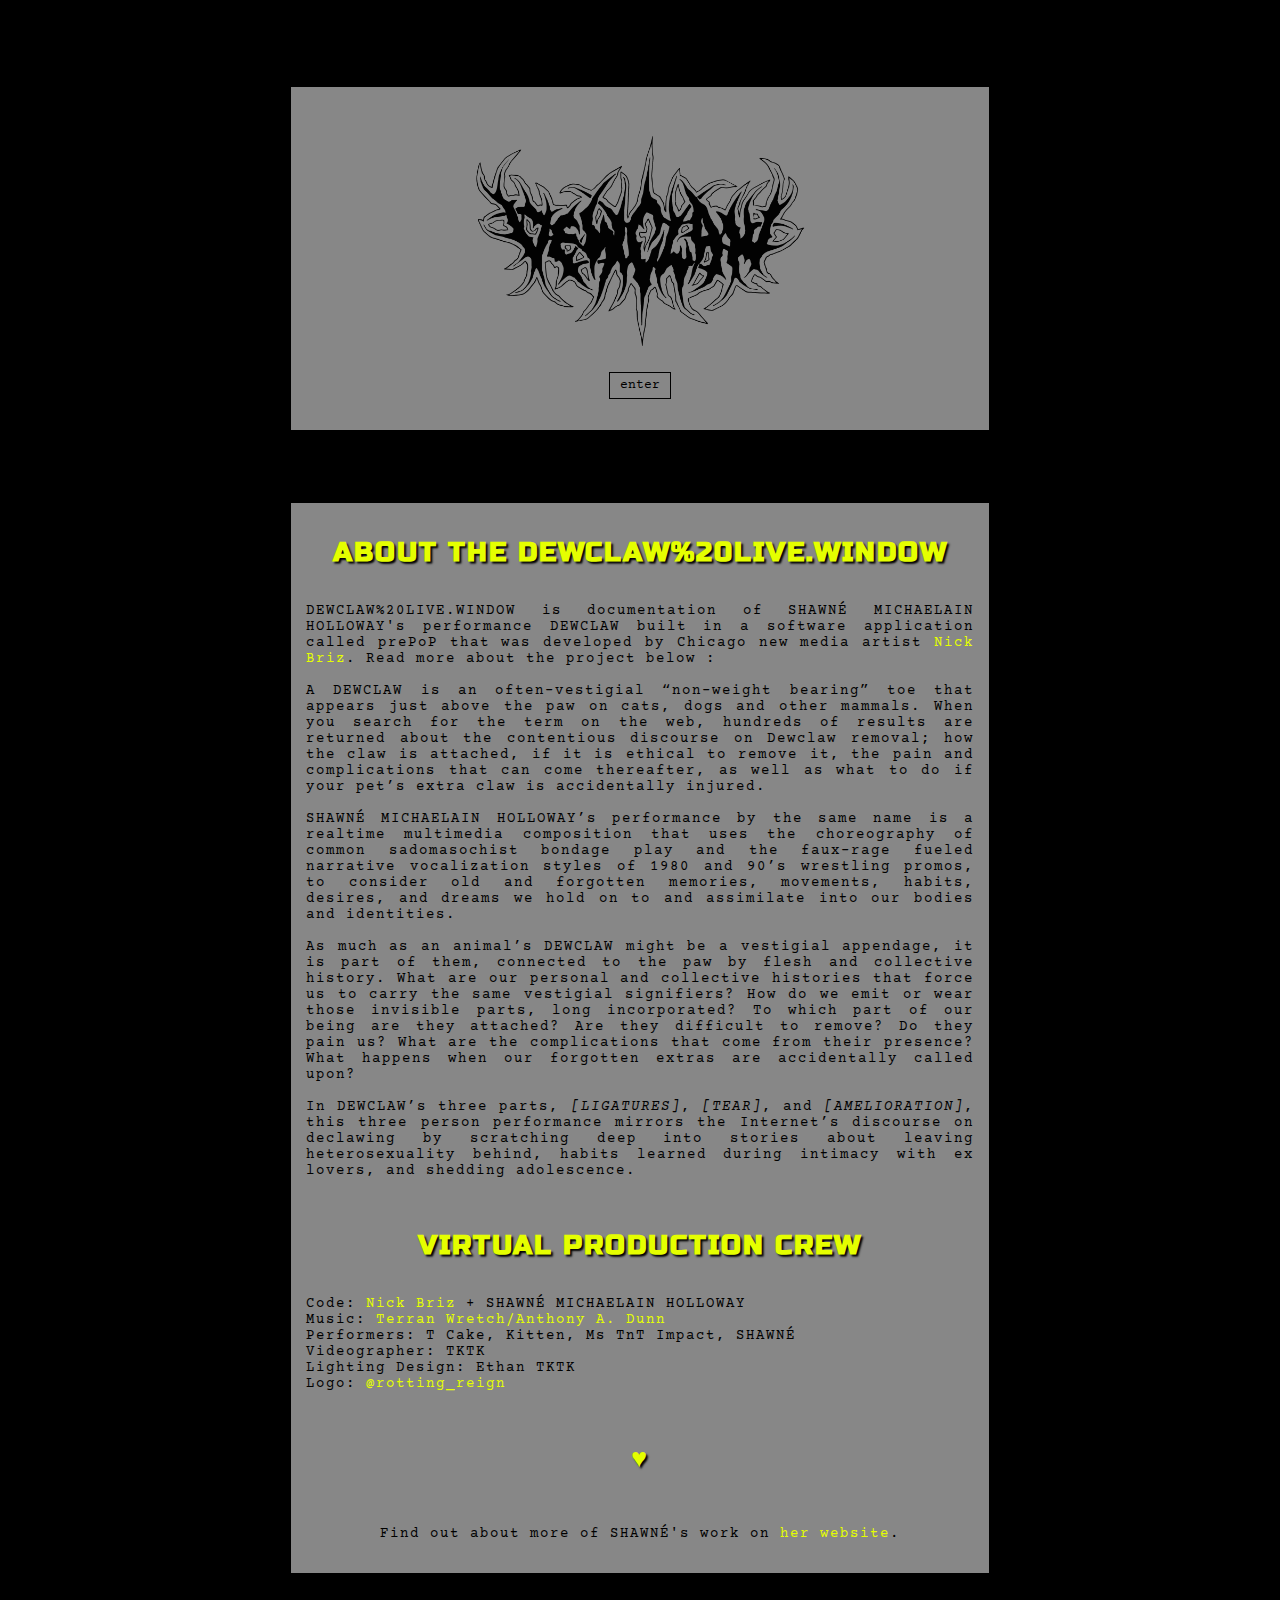
==== index.html @ 493c8ac7 "reorganizing for launch" ====
<!DOCTYPE html>
<html>
<head>
    <meta charset='utf-8'>
    <title># &hearts; # DEWCLAW, LIVE! # &hearts; # </title>
    <meta name='viewport' content='width=device-width, initial-scale=1'>
    <meta name="description" content="DEWCLAW%20LIVE.WINDOW, an interactive pop-up powered artwork by SHAWNÉ MICHAELAIN HOLLOWAY. This work is a remediation of the performance and installation, DEWCLAW, commissioned by Institute for Contemporary Art at Virginia Commonwealth University, created in March of 2022.">
    <meta name="author" content="SHAWNÉ MICHAELAIN HOLLOWAY">
    <meta name="keywords" content="SHAWNÉ MICHAELAIN HOLLOWAY, PREPOP, WRESTLING, BDSM, TEAMMATE INTIMACIES, DOG TRAINING, ATHLETICS, FAILURE, BLACK LESBIANS, LEATHERDYKES, NOISE, DARK AMBIENT, NEW MEDIA">


    <!-- social media stuff -->
    <meta property="og:title" content="&hearts; # DEWCLAW_LIVE # &hearts; # DEWCLAW_LIVE # &hearts;">
    <meta property="og:url" content="https://dewclaw.live">
    <meta property="og:image" content="../images/smCover.png">
    <meta property="og:description" content="DEWCLAW%20LIVE.WINDOW, an interactive pop-up powered artwork by SHAWNÉ MICHAELAIN HOLLOWAY. This work is a remediation of the performance and installation, DEWCLAW, commissioned by Institute for Contemporary Art at Virginia Commonwealth University, created in March of 2022.">
    <meta name="twitter:card" content="summary_large_image">
    <meta property="og:site_name" content="https://dewclaw.live">
    <meta name="twitter:site" content="@cleogirl2525">

    <link rel='stylesheet' type='text/css' media='screen' href='css/css.css'>
</head>
<body>

    <a href="bot-bait" style="display:none;">hi</a>

    <section class="wrap">
    <div class="broken">
          <center><p>
            <center><br>
              <img src="images/dcLogoBlack.png" alt="abstract black metal style logo, says the word dewclaw" width="50%" height="50%"></center><br>
            <!-- <input id="pw" type="password" placeholder="enter password here"> -->
            <!-- <button id="login">login</button><br><br> -->
            <button id="enter">enter</button><br><br>
            <div class="error-message"></div></div><br><br>
          </div>

          <div class="broken">
        <b><h1>ABOUT THE DEWCLAW%20LIVE.WINDOW</h1></b><br>
        DEWCLAW%20LIVE.WINDOW</b> is documentation of SHAWNÉ MICHAELAIN HOLLOWAY's performance DEWCLAW built in a software application called prePoP that was developed by Chicago new media artist <a href="http://nickbriz.com">Nick Briz</a>. Read more about the project below :<br><br>

        A DEWCLAW is an often-vestigial “non-weight bearing” toe that appears just above the paw on cats, dogs and other mammals. When you search for the term on the web, hundreds of results are returned about the contentious discourse on Dewclaw removal; how the claw is attached, if it is ethical to remove it, the pain and complications that can come thereafter, as well as what to do if your pet’s extra claw is accidentally injured. <br><br>

        SHAWNÉ MICHAELAIN HOLLOWAY’s performance by the same name is a realtime multimedia composition that uses the choreography of common sadomasochist bondage play and the faux-rage fueled narrative vocalization styles of 1980 and 90’s wrestling promos, to consider old and forgotten memories, movements, habits, desires, and dreams we hold on to and assimilate into our bodies and identities.  <br><br>

        As much as an animal’s DEWCLAW might be a vestigial appendage, it is part of them, connected to the paw by flesh and collective history. What are our personal and collective histories that force us to carry the same vestigial signifiers? How do we emit or wear those invisible parts, long incorporated? To which part of our being are they attached? Are they difficult to remove? Do they pain us? What are the complications that come from their presence? What happens when our forgotten extras are accidentally called upon? <br><br>

        In DEWCLAW’s three parts, <i>[LIGATURES]</i>, <i>[TEAR]</i>, and <i>[AMELIORATION]</i>, this three person performance mirrors the Internet’s discourse on declawing by scratching deep into stories about leaving heterosexuality behind, habits learned during intimacy with ex lovers, and shedding adolescence. <br><br><br>


         <b><h1>VIRTUAL PRODUCTION CREW</h1></b><br>
         Code: <a href="http://nickbriz.com">Nick Briz</a> + SHAWNÉ MICHAELAIN HOLLOWAY<br>
         Music: <a href="http://terranwretch.bandcamp.com">Terran Wretch/Anthony A. Dunn</a><br>
         Performers: T Cake, Kitten, Ms TnT Impact, SHAWNÉ<br>
         Videographer: TKTK <br>
         Lighting Design: Ethan TKTK<br>
         Logo: <a href="https://www.instagram.com/rotting_reign/">@rotting_reign</a><br><br><br>
         <center><h1>&hearts;</h1><br>
         <br>Find out about more of SHAWNÉ's work on <a href="http://www.shawnemichaelainholloway.com/the-chamber-series">her website</a>.<br><br></center>

          </div>
</div>
    <br><br>

      </p></center>
    </section>

    <script>
      document.querySelector('#enter').addEventListener('click', () => {
        window.location = 'showing.html'
      })
    </script>
</body>
</html>
---- css/css.css ----
@import url('https://fonts.googleapis.com/css2?family=Courier+Prime:wght@400;700&family=Russo+One&display=swap');

* {
    box-sizing: border-box;
  }
  
  body {
    background-color: #000000;
    background-image: url("../images/bgimg2.jpg");
    background-repeat: no-repeat;
    background-attachment: fixed;
    background-position: center;
    background-size: cover;
    font-family: 'Courier Prime', monospace;
    text-align: justify;
    color: #FFFFFF;
    margin: 2vw;
    padding: 25px 25px 25px 25px;
    cursor: crosshair;
  }
  
  .broken {
    background-color: rgba(225, 225, 225, .6);
    color: black;
    font-size: 13.5px;
    letter-spacing: 2px;
    text-align: justify;
    width: auto;
    height: auto;
    margin-left: auto;
    margin-right: auto;
    margin-top: 5%;
    padding: 15px 15px 15px 15px;
    overflow: auto;
    border: 1px solid #000;
    box-shadow: 5px 5px 20px  black;

  }
  
  a{
    color: #e5ff00;
    text-decoration: none;
    cursor: crosshair;
  }
  a:hover{
    cursor: crosshair;
    font-weight: 700;
    text-transform: none;
  }

  h1 {
    text-align: center;
    color: #e5ff00;
    font-family: 'Russo One', sans-serif;
    text-shadow: 2px 2px 2px black;
  }
  
  input {
    border: 1px solid #000;
    background-color: transparent;
    color: #000;
    padding: 5px;
    font-family: 'Courier Prime', monospace;
  }
  
  button {
    border: 1px solid #000;
    background-color: transparent;
    color: #000;
    padding: 5px 10px;
    cursor: crosshair;
    font-family: 'Courier Prime', monospace;
  }
  
  .wrap {
    max-width: 700px;
    margin: 20px auto;
  }
  
  .center-flex {
    display: flex;
    justify-content: center;
    align-items: center;
  }
  
  .error-message {
    color: #e5ff00;
  }
  
  /* START SCROLLBAR STYLE, #1 width */
  ::-webkit-scrollbar {
    width: 15px;
  }
  
  /* Track */
  ::-webkit-scrollbar-track {
    background: #e5ff00;
  }
  
  /* Handle */
  ::-webkit-scrollbar-thumb {
    background: #000;
    border: 1px solid #000;
  }
  
  /* Handle on hover */
  ::-webkit-scrollbar-thumb:hover {
    background: rgb(229, 255, 0)
  }
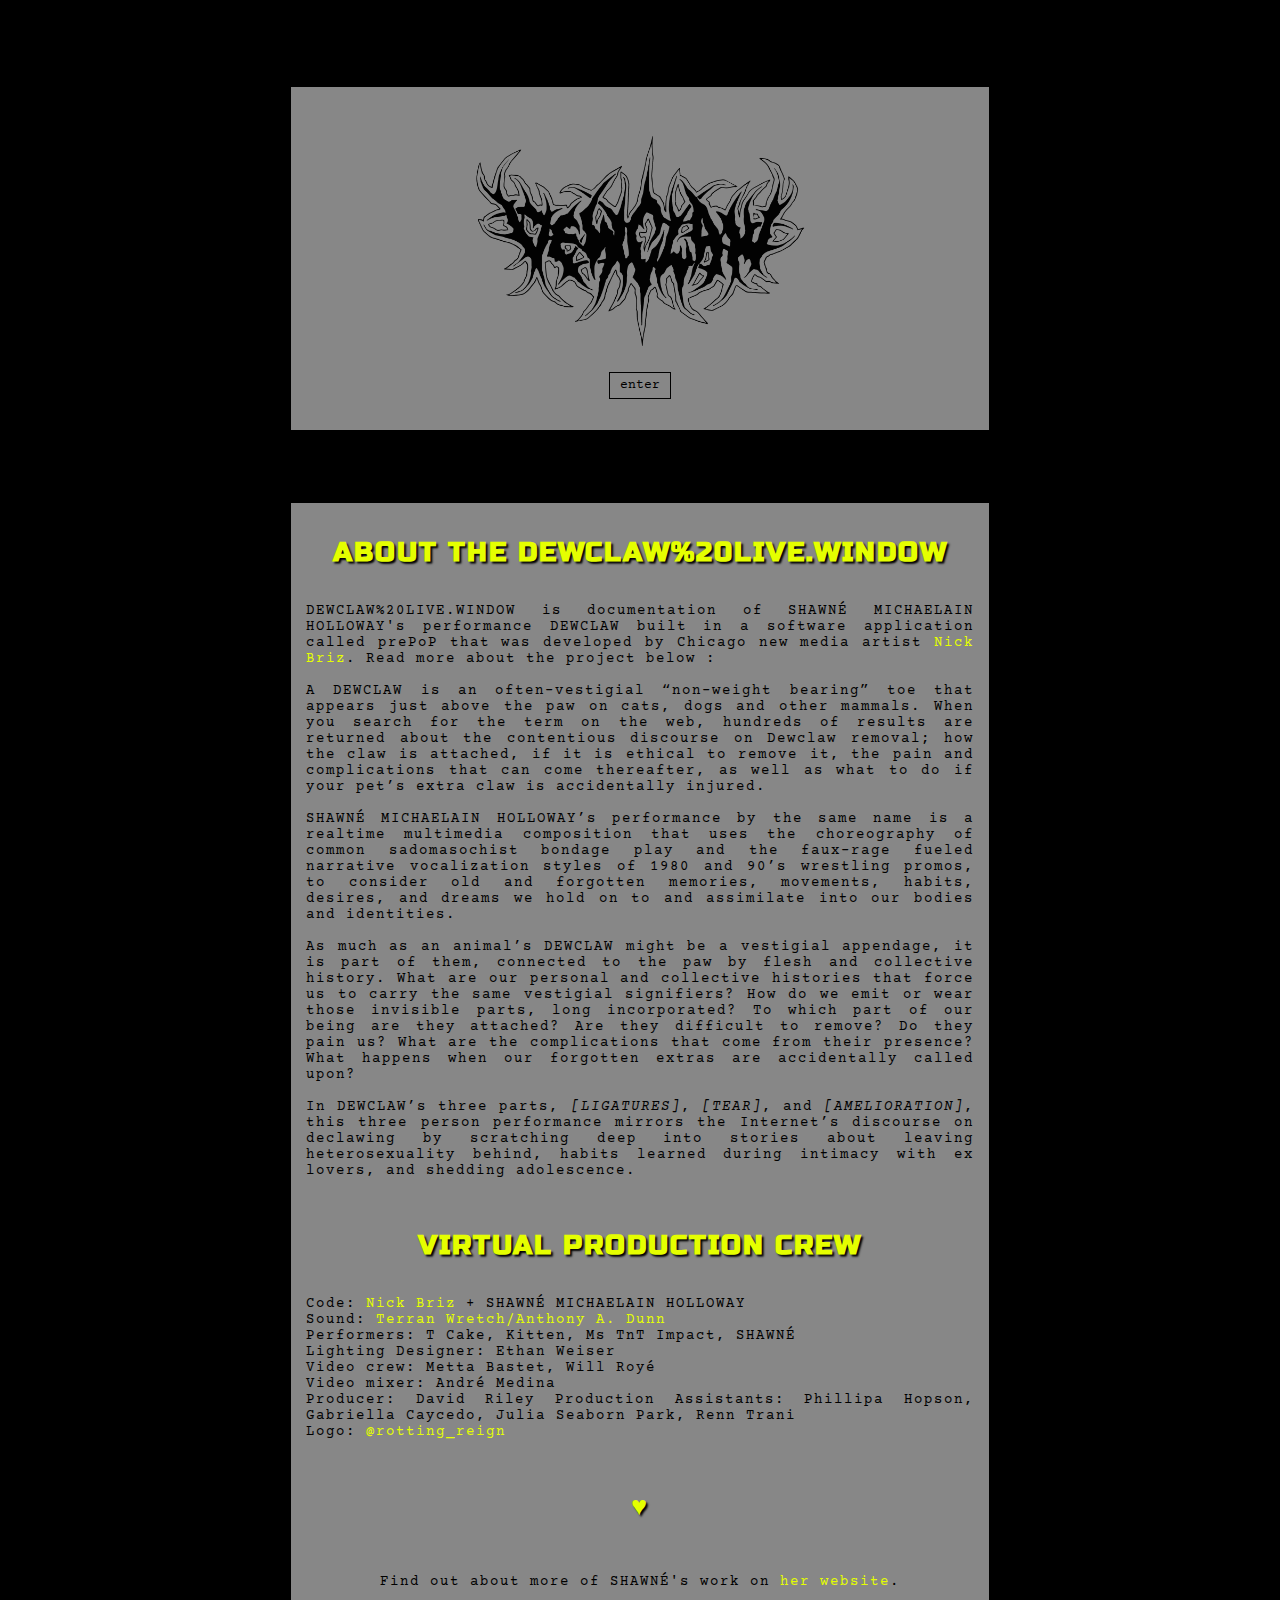
==== commit ca692d09: "credits fix" ====
--- a/index.html
+++ b/index.html
@@ -50,11 +50,17 @@
 
          <b><h1>VIRTUAL PRODUCTION CREW</h1></b><br>
          Code: <a href="http://nickbriz.com">Nick Briz</a> + SHAWNÉ MICHAELAIN HOLLOWAY<br>
-         Music: <a href="http://terranwretch.bandcamp.com">Terran Wretch/Anthony A. Dunn</a><br>
+         Sound: <a href="http://terranwretch.bandcamp.com">Terran Wretch/Anthony A. Dunn</a><br>
          Performers: T Cake, Kitten, Ms TnT Impact, SHAWNÉ<br>
-         Videographer: TKTK <br>
-         Lighting Design: Ethan TKTK<br>
-         Logo: <a href="https://www.instagram.com/rotting_reign/">@rotting_reign</a><br><br><br>
+         Lighting Designer: Ethan Weiser<br>
+         Video crew: Metta Bastet, Will Royé<br>
+         Video mixer: André Medina<br>
+         Producer: David Riley
+         Production Assistants: Phillipa Hopson, Gabriella Caycedo, Julia Seaborn Park, Renn Trani<br>
+         Logo: <a href="https://www.instagram.com/rotting_reign/">@rotting_reign</a><br>
+       
+         <br><br>
+         
          <center><h1>&hearts;</h1><br>
          <br>Find out about more of SHAWNÉ's work on <a href="http://www.shawnemichaelainholloway.com/the-chamber-series">her website</a>.<br><br></center>
 
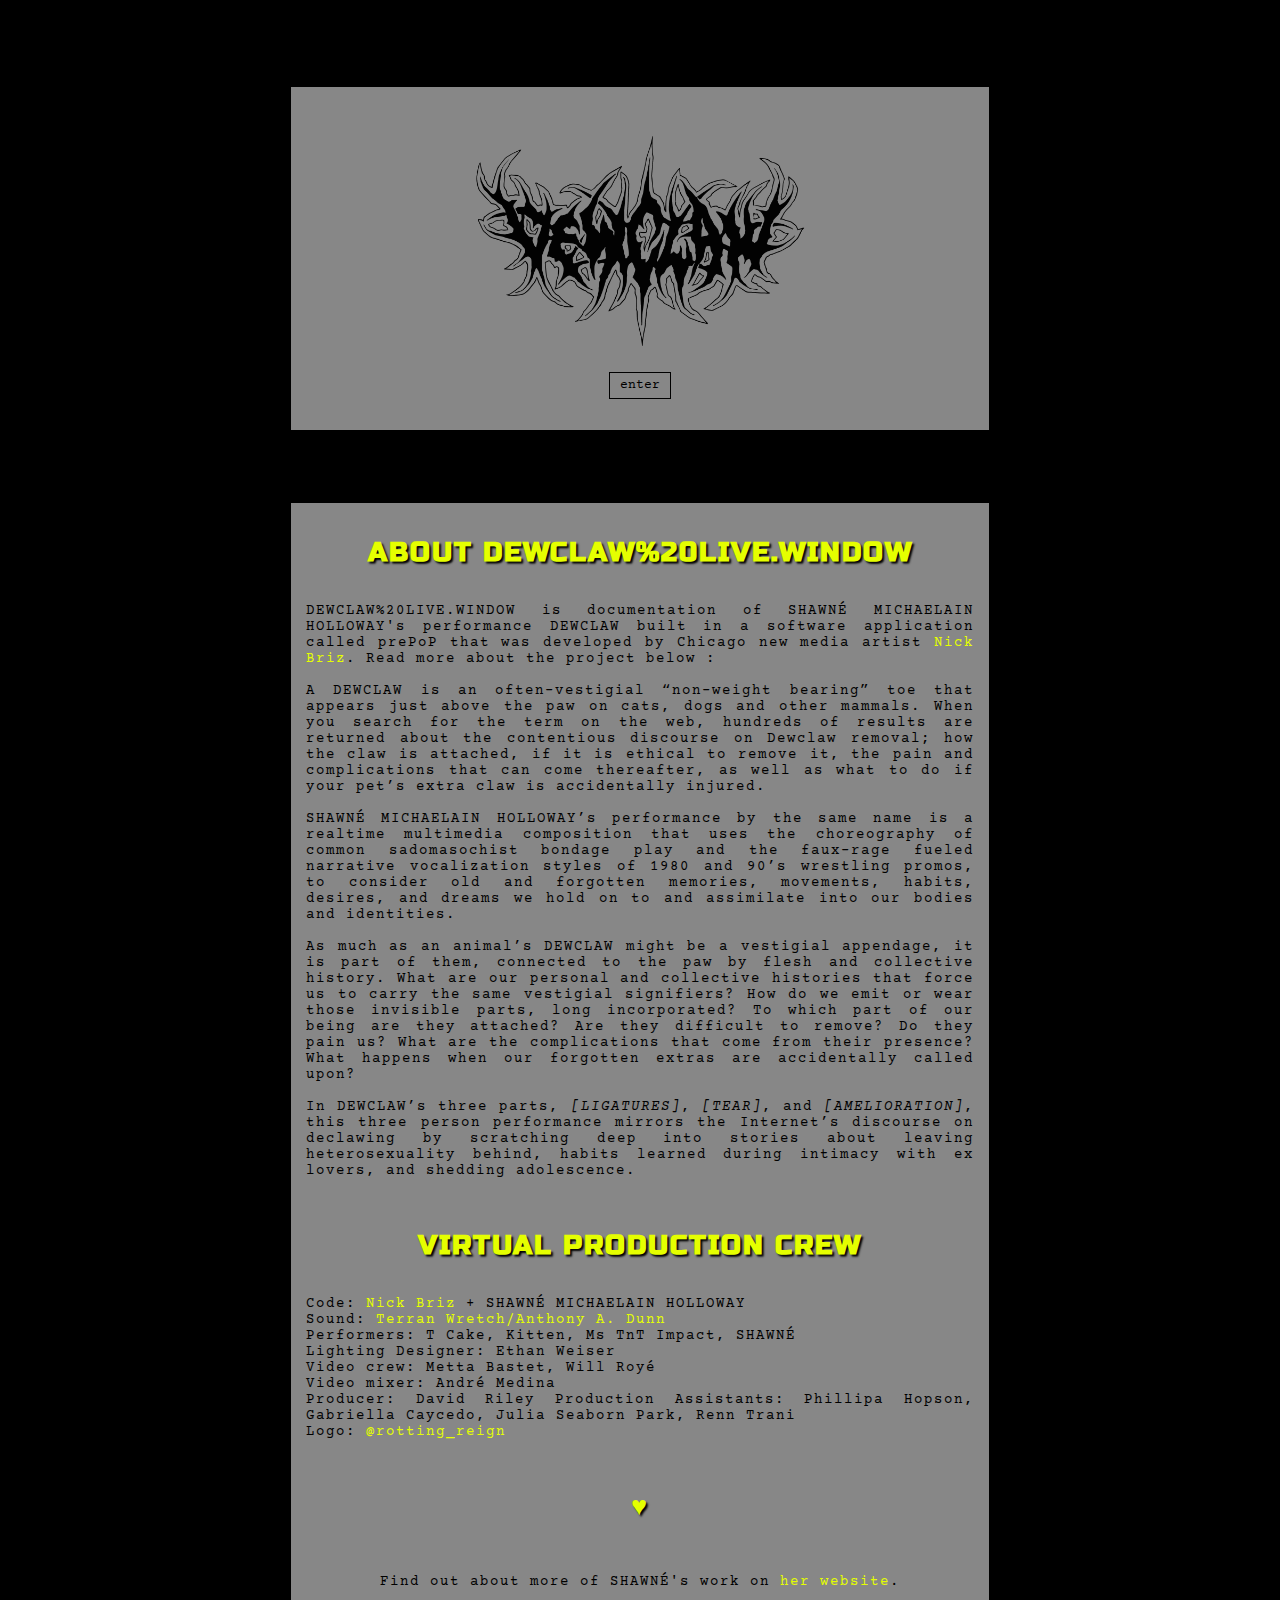
==== commit 7003d773: ""ABOUT THE" lol no" ====
--- a/index.html
+++ b/index.html
@@ -36,7 +36,7 @@
           </div>
 
           <div class="broken">
-        <b><h1>ABOUT THE DEWCLAW%20LIVE.WINDOW</h1></b><br>
+        <b><h1>ABOUT DEWCLAW%20LIVE.WINDOW</h1></b><br>
         DEWCLAW%20LIVE.WINDOW</b> is documentation of SHAWNÉ MICHAELAIN HOLLOWAY's performance DEWCLAW built in a software application called prePoP that was developed by Chicago new media artist <a href="http://nickbriz.com">Nick Briz</a>. Read more about the project below :<br><br>
 
         A DEWCLAW is an often-vestigial “non-weight bearing” toe that appears just above the paw on cats, dogs and other mammals. When you search for the term on the web, hundreds of results are returned about the contentious discourse on Dewclaw removal; how the claw is attached, if it is ethical to remove it, the pain and complications that can come thereafter, as well as what to do if your pet’s extra claw is accidentally injured. <br><br>
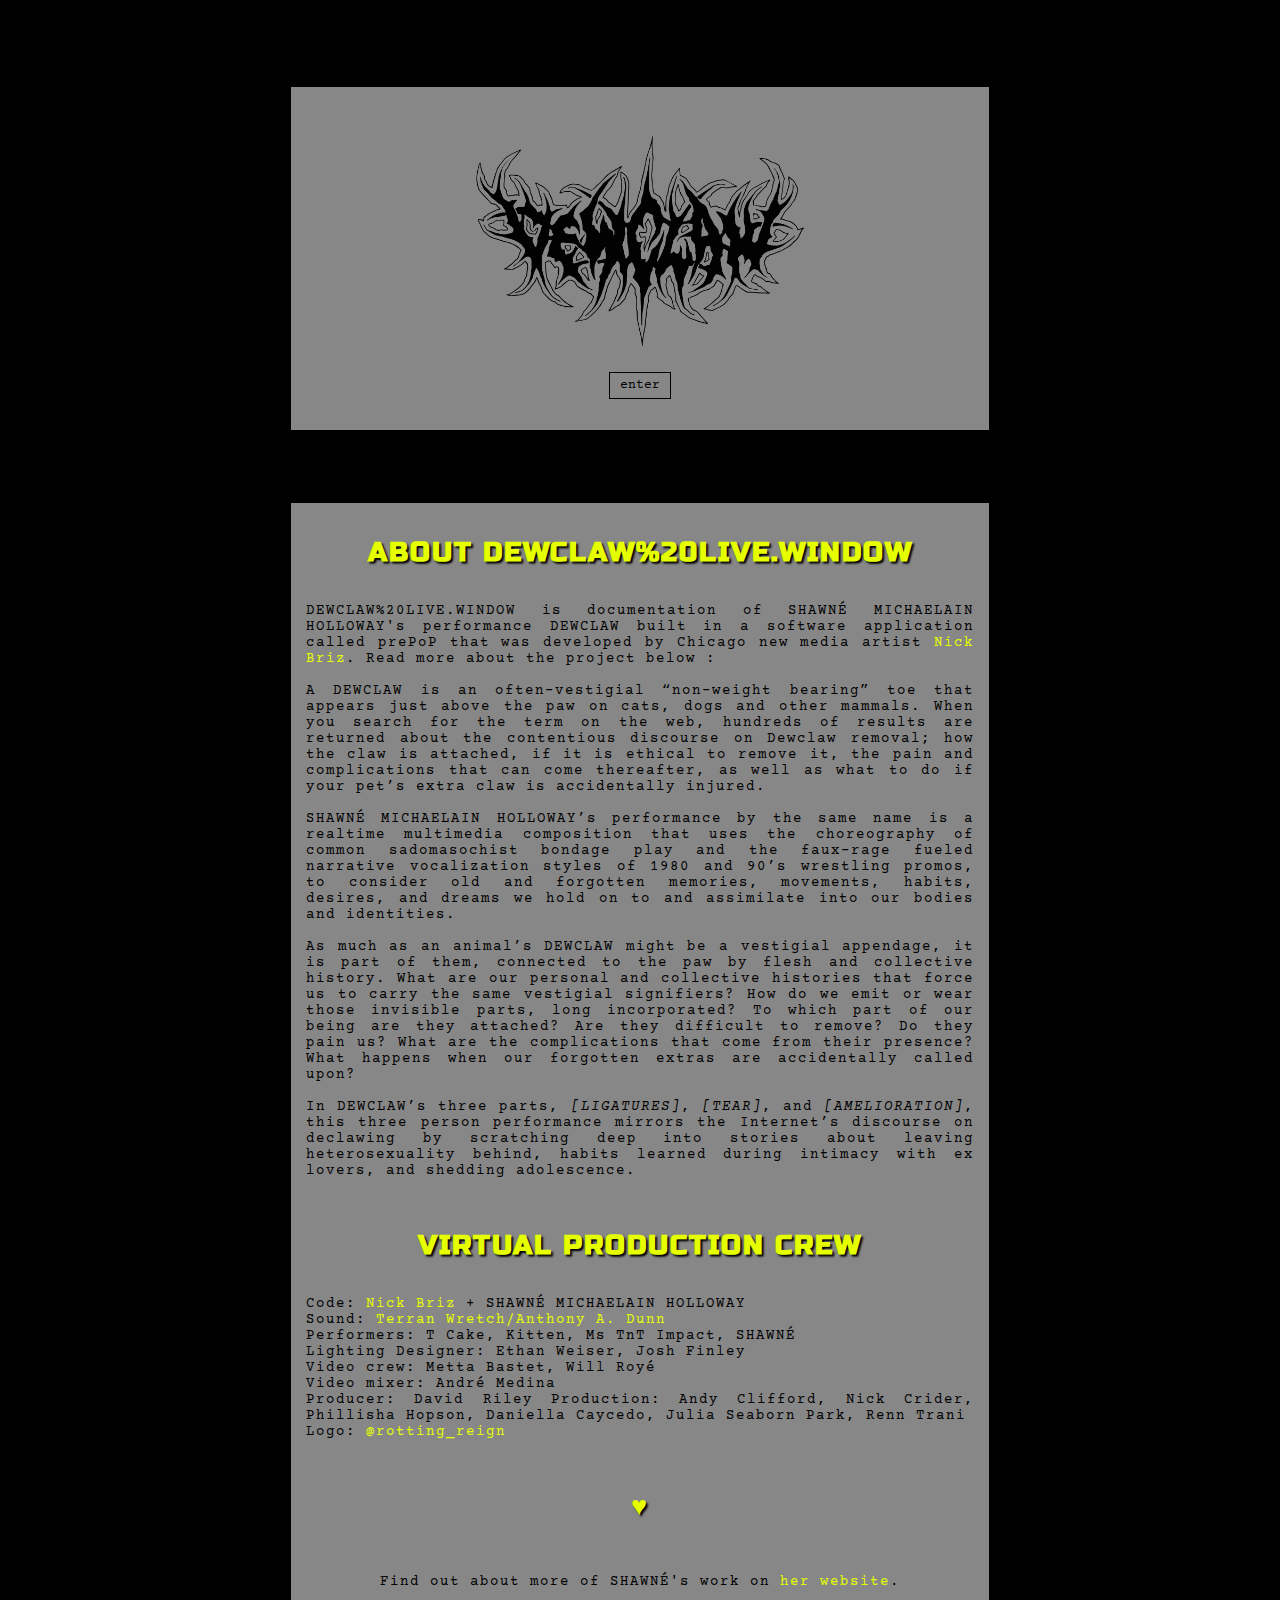
==== commit 457af28d: "Update index.html" ====
--- a/index.html
+++ b/index.html
@@ -52,12 +52,14 @@
          Code: <a href="http://nickbriz.com">Nick Briz</a> + SHAWNÉ MICHAELAIN HOLLOWAY<br>
          Sound: <a href="http://terranwretch.bandcamp.com">Terran Wretch/Anthony A. Dunn</a><br>
          Performers: T Cake, Kitten, Ms TnT Impact, SHAWNÉ<br>
-         Lighting Designer: Ethan Weiser<br>
+         Lighting Designer: Ethan Weiser, Josh Finley<br>
          Video crew: Metta Bastet, Will Royé<br>
          Video mixer: André Medina<br>
          Producer: David Riley
-         Production Assistants: Phillipa Hopson, Gabriella Caycedo, Julia Seaborn Park, Renn Trani<br>
+         Production: Andy Clifford, Nick Crider, Phillisha Hopson, Daniella Caycedo, Julia Seaborn Park, Renn Trani<br>
          Logo: <a href="https://www.instagram.com/rotting_reign/">@rotting_reign</a><br>
+        
+
        
          <br><br>
          
